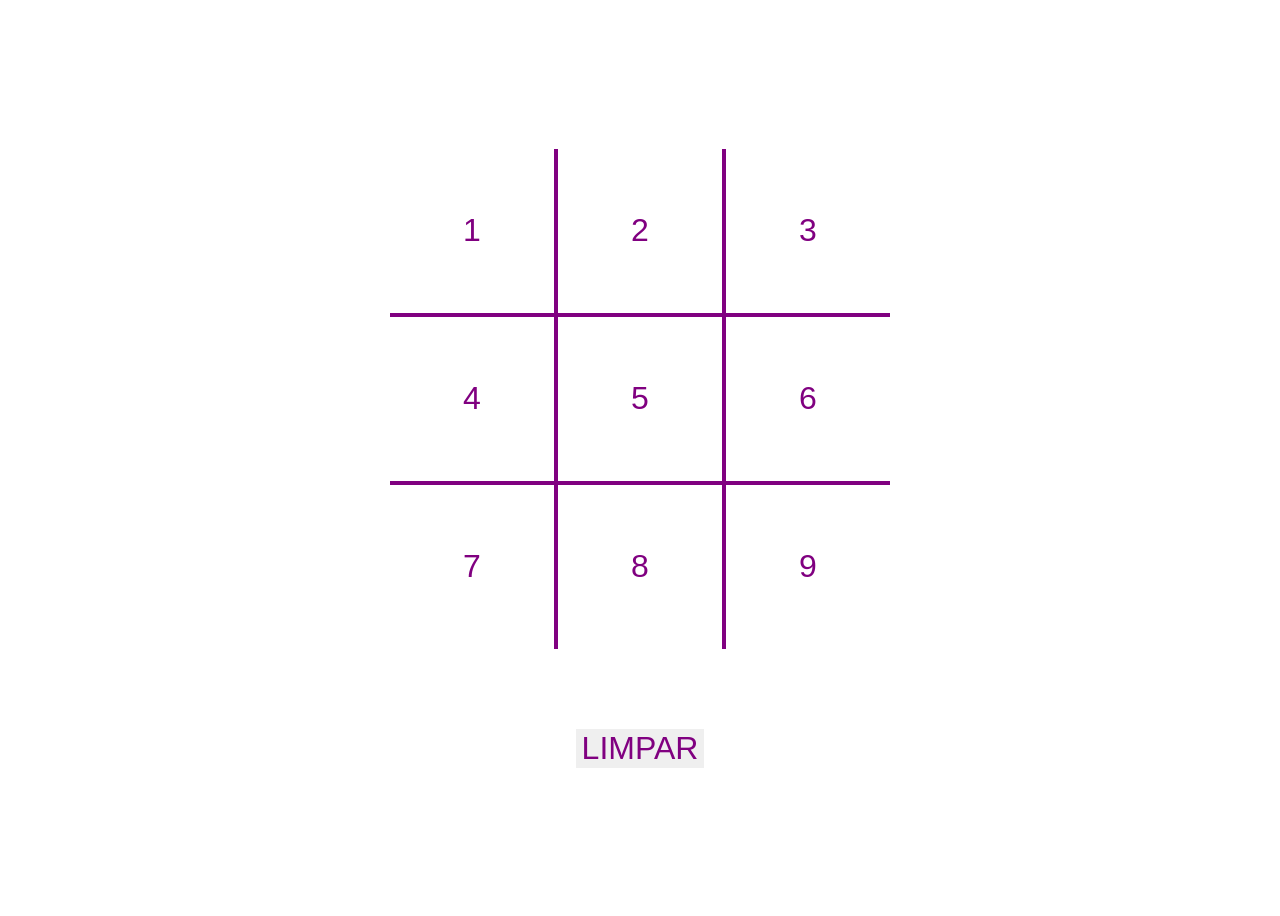
==== index.html @ 67396ec8 "feat: organização do jogo da velha" ====
<!DOCTYPE html>
<html lang="pt-BR">

<head>
    <meta charset="UTF-8">
    <meta name="viewport" content="width=device-width, initial-scale=1.0">
    <title>Joge da Velha</title>

    <link rel="stylesheet" href="/css/styles.css">
  
    <script src="script.js"></script>

    <meta name="description" content="">


    <meta property="og:title" content="" />
    <meta property="og:description" content="" />
    <meta property="og:image" content="" />
    <meta property="og:url" content="" />
    <meta property="og:type" content="website" />
</head>

<body>
    <div class="container" id="clique">
        <button onclick="jogadaUm ()" class="tabuleiro" id="um" href="">1</button>
        <button onclick="jogadaDois ()" class="tabuleiro" id="dois" href="">2</button>
        <button onclick="jogadaTres ()" class="tabuleiro" id="tres" href="">3</button>
        <button onclick="jogadaQuatro()" class="tabuleiro" id="quatro" href="">4</button>
        <button onclick="jogadaCinco()" class="tabuleiro" id="cinco" href="">5</button>
        <button onclick="jogadaSeis()" class="tabuleiro" id="seis" href="">6</button>
        <button onclick="jogadaSete()" class="tabuleiro" id="sete" href="">7</button>
        <button onclick="jogadaOito()" class="tabuleiro" id="oito" href="">8</button>
        <button onclick="jogadaNove()" class="tabuleiro" id="nove" href="">9</button>
    </div>
    <button onclick="reset()" class="limpar-tabuleiro" id="resetar">LIMPAR</button>
</body>

</html>
---- css/styles.css ----
body {
    display: flex;
    justify-content: center;
    align-items: center;
    height: 100vh;
    flex-direction: column;
    gap: 5rem;
}

.container {
    display: grid;
    grid-template-columns: repeat(3, 1fr);
    grid-template-rows: repeat(3, 1fr);
    grid-template-areas: 
    "um dois tres"
    "quatro cinco seis"
    "sete oito nove";
    gap: 4px;
    background-color: purple;
    width: 500px;  /* Definindo um tamanho para o tabuleiro */
    height: 500px;
}

.tabuleiro {
    background-color: white;
    display: flex;
    justify-content: center;
    align-items: center;
    cursor: pointer;
    transition: background-color 0.2s ease, transform 0.1s ease;
}

#um { grid-area: um; }
#dois { grid-area: dois; }
#tres { grid-area: tres; }
#quatro { grid-area: quatro; }
#cinco { grid-area: cinco; }
#seis { grid-area: seis; }
#sete { grid-area: sete; }
#oito { grid-area: oito; }
#nove { grid-area: nove; }

.tabuleiro:hover, 
.tabuleiro:focus, 
.tabuleiro:active{
    outline: none !important;
    box-shadow: none !important; /* Garante que navegadores baseados em Chromium não usem sombra */
    transform: scale(.98);
}

button {
    font-size: 2rem;
    color: purple;
    border: none;
}
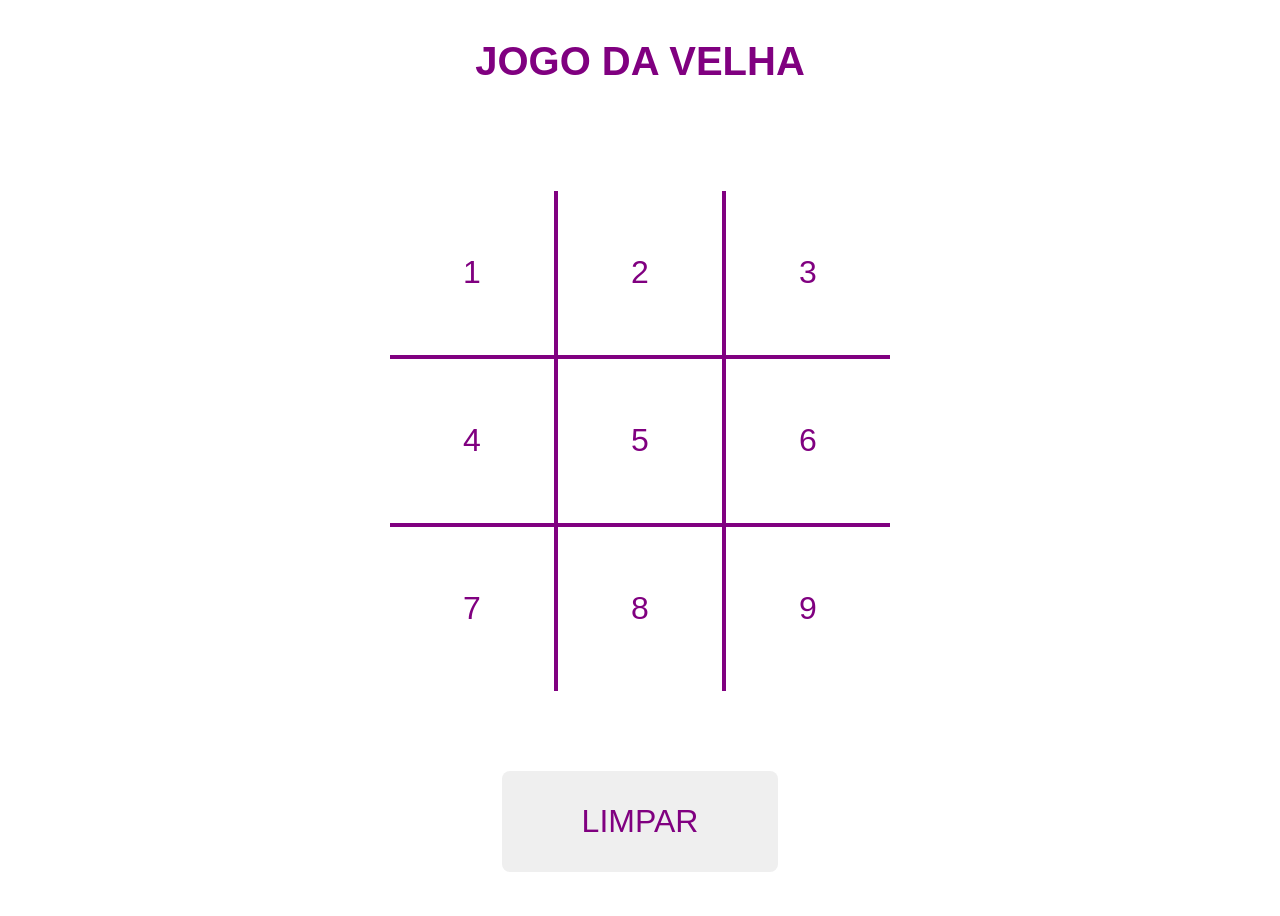
==== commit 658c0669: "feat: ajuste css e responsividade." ====
--- a/index.html
+++ b/index.html
@@ -11,8 +11,6 @@
     <script src="script.js"></script>
 
     <meta name="description" content="">
-
-
     <meta property="og:title" content="" />
     <meta property="og:description" content="" />
     <meta property="og:image" content="" />
@@ -21,16 +19,17 @@
 </head>
 
 <body>
+    <h1>JOGO DA VELHA</h1>
     <div class="container" id="clique">
-        <button onclick="jogadaUm ()" class="tabuleiro" id="um" href="">1</button>
-        <button onclick="jogadaDois ()" class="tabuleiro" id="dois" href="">2</button>
-        <button onclick="jogadaTres ()" class="tabuleiro" id="tres" href="">3</button>
-        <button onclick="jogadaQuatro()" class="tabuleiro" id="quatro" href="">4</button>
-        <button onclick="jogadaCinco()" class="tabuleiro" id="cinco" href="">5</button>
-        <button onclick="jogadaSeis()" class="tabuleiro" id="seis" href="">6</button>
-        <button onclick="jogadaSete()" class="tabuleiro" id="sete" href="">7</button>
-        <button onclick="jogadaOito()" class="tabuleiro" id="oito" href="">8</button>
-        <button onclick="jogadaNove()" class="tabuleiro" id="nove" href="">9</button>
+        <button onclick="jogadaUm ()" class="tabuleiro" id="um">1</button>
+        <button onclick="jogadaDois ()" class="tabuleiro" id="dois">2</button>
+        <button onclick="jogadaTres ()" class="tabuleiro" id="tres">3</button>
+        <button onclick="jogadaQuatro()" class="tabuleiro" id="quatro">4</button>
+        <button onclick="jogadaCinco()" class="tabuleiro" id="cinco">5</button>
+        <button onclick="jogadaSeis()" class="tabuleiro" id="seis">6</button>
+        <button onclick="jogadaSete()" class="tabuleiro" id="sete">7</button>
+        <button onclick="jogadaOito()" class="tabuleiro" id="oito">8</button>
+        <button onclick="jogadaNove()" class="tabuleiro" id="nove">9</button>
     </div>
     <button onclick="reset()" class="limpar-tabuleiro" id="resetar">LIMPAR</button>
 </body>
--- a/css/styles.css
+++ b/css/styles.css
@@ -5,19 +5,29 @@
     height: 100vh;
     flex-direction: column;
     gap: 5rem;
+    font-family: 'Segoe UI', Tahoma, Geneva, Verdana, sans-serif;
+    color: purple;
+}
+
+h1 {
+    font-size: 2.5rem;
+    display: flex;
+    justify-content: center;
+    align-items: center;
 }
 
 .container {
     display: grid;
     grid-template-columns: repeat(3, 1fr);
     grid-template-rows: repeat(3, 1fr);
-    grid-template-areas: 
-    "um dois tres"
-    "quatro cinco seis"
-    "sete oito nove";
+    grid-template-areas:
+        "um dois tres"
+        "quatro cinco seis"
+        "sete oito nove";
     gap: 4px;
     background-color: purple;
-    width: 500px;  /* Definindo um tamanho para o tabuleiro */
+    width: 500px;
+    /* Definindo um tamanho para o tabuleiro */
     height: 500px;
 }
 
@@ -30,21 +40,48 @@
     transition: background-color 0.2s ease, transform 0.1s ease;
 }
 
-#um { grid-area: um; }
-#dois { grid-area: dois; }
-#tres { grid-area: tres; }
-#quatro { grid-area: quatro; }
-#cinco { grid-area: cinco; }
-#seis { grid-area: seis; }
-#sete { grid-area: sete; }
-#oito { grid-area: oito; }
-#nove { grid-area: nove; }
+#um {
+    grid-area: um;
+}
 
-.tabuleiro:hover, 
-.tabuleiro:focus, 
-.tabuleiro:active{
+#dois {
+    grid-area: dois;
+}
+
+#tres {
+    grid-area: tres;
+}
+
+#quatro {
+    grid-area: quatro;
+}
+
+#cinco {
+    grid-area: cinco;
+}
+
+#seis {
+    grid-area: seis;
+}
+
+#sete {
+    grid-area: sete;
+}
+
+#oito {
+    grid-area: oito;
+}
+
+#nove {
+    grid-area: nove;
+}
+
+.tabuleiro:hover,
+.tabuleiro:focus,
+.tabuleiro:active {
     outline: none !important;
-    box-shadow: none !important; /* Garante que navegadores baseados em Chromium não usem sombra */
+    box-shadow: none !important;
+    /* Garante que navegadores baseados em Chromium não usem sombra */
     transform: scale(.98);
 }
 
@@ -53,3 +90,61 @@
     color: purple;
     border: none;
 }
+
+.limpar-tabuleiro {
+    margin-bottom: 2rem;
+    padding: 2rem 5rem;
+    border-radius: 8px;
+
+}
+
+.limpar-tabuleiro:hover,
+.limpar-tabuleiro:focus,
+.limpar-tabuleiro:focus-visible {
+    border: solid 1px purple;
+    transform: scale(0.98);
+}
+
+@media (max-width: 480px) {
+    .container {
+        display: grid;
+        grid-template-columns: repeat(3, 1fr);
+        /* Mantém as 3 colunas */
+        width: 90vw;
+        /* Ocupa 90% da largura da tela */
+        max-width: 340px;
+        /* Não deixa esticar demais */
+        margin: 20px auto;
+        /* Centraliza na tela */
+        background-color: transparent;
+        /* Evita o vazamento de fundo */
+    }
+
+    .tabuleiro {
+        height: 28vw;        /* Altura proporcional à largura da tela */
+        max-height: 110px;   /* Limite máximo de altura */
+        font-size: 2.2rem;   /* Tamanho do texto (X, O ou números) */
+        background: #fff;    /* Cor de fundo do botão */
+        border: 2px solid purple; /* Garante a linha roxa */
+    }
+
+    #um, #dois, #tres { border-top: none; }
+    #sete, #oito, #nove { border-bottom: none; }
+    #um, #quatro, #sete { border-left: none; }
+    #tres, #seis, #nove { border-right: none; }
+
+   h1 {
+        font-size: 1.8rem;
+        text-align: center;
+        margin-top: 15px;
+    }
+
+    .limpar-tabuleiro {
+        display: block;
+        width: 60%;
+        max-width: 200px;
+        margin: 20px auto;
+        padding: 12px;
+        font-size: 1.1rem;
+    }
+}
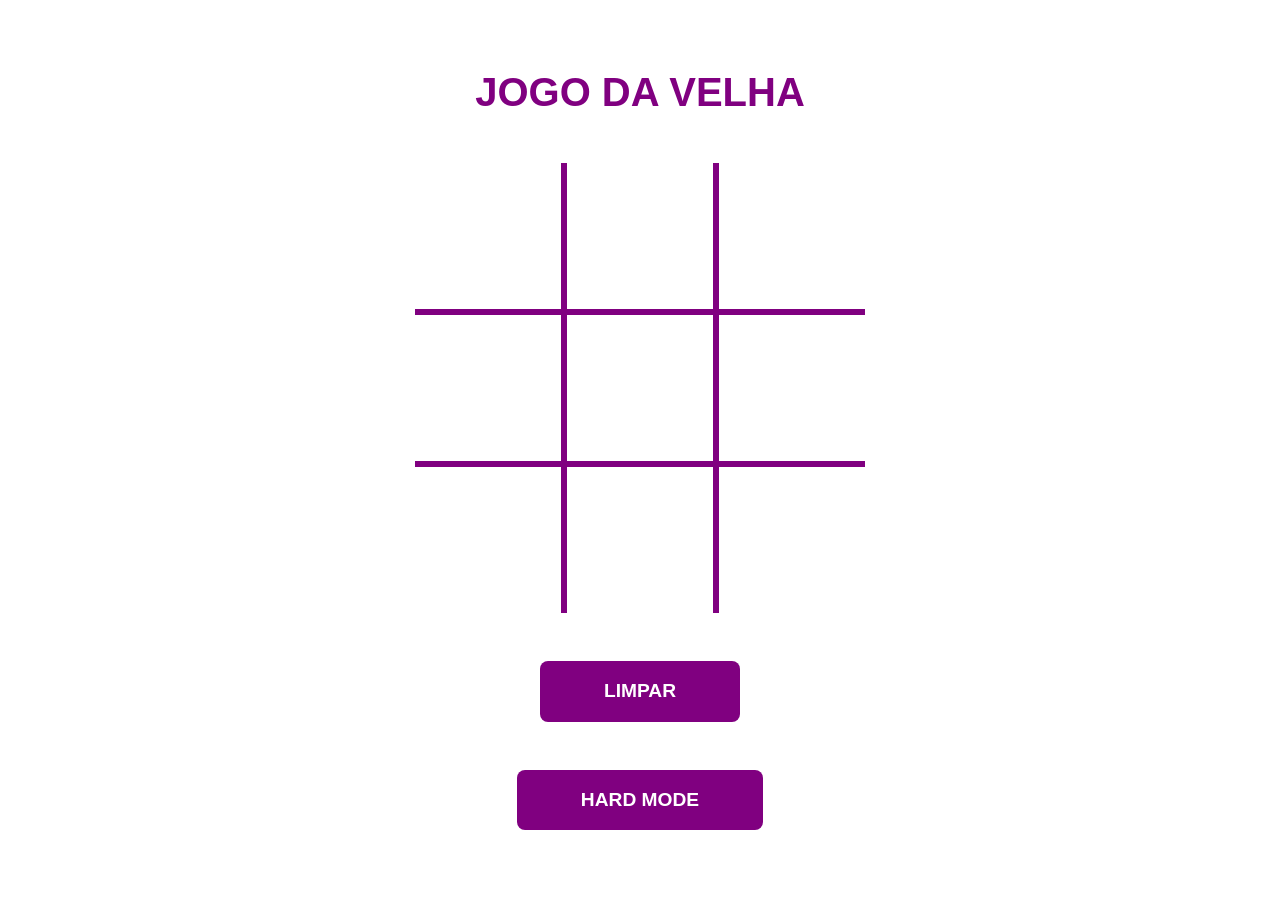
==== commit a634b09e: "feat: criação do modo hard" ====
--- a/index.html
+++ b/index.html
@@ -4,34 +4,35 @@
 <head>
     <meta charset="UTF-8">
     <meta name="viewport" content="width=device-width, initial-scale=1.0">
-    <title>Joge da Velha</title>
+    <title>Jogo da Velha</title>
 
-    <link rel="stylesheet" href="/css/styles.css">
+    <link rel="stylesheet" href="./css/styles.css">
   
-    <script src="script.js"></script>
+    <script src="lowmode.js"></script>
 
-    <meta name="description" content="">
-    <meta property="og:title" content="" />
+    <meta name="description" content="JOGO DA VELHA">
+    <meta property="og:title" content="JOGO DA VELHA" />
     <meta property="og:description" content="" />
-    <meta property="og:image" content="" />
-    <meta property="og:url" content="" />
+    <meta property="og:url" content="https://sacradevsenai.github.io/jogo-da-velha/" />
     <meta property="og:type" content="website" />
 </head>
 
 <body>
     <h1>JOGO DA VELHA</h1>
     <div class="container" id="clique">
-        <button onclick="jogadaUm ()" class="tabuleiro" id="um">1</button>
-        <button onclick="jogadaDois ()" class="tabuleiro" id="dois">2</button>
-        <button onclick="jogadaTres ()" class="tabuleiro" id="tres">3</button>
-        <button onclick="jogadaQuatro()" class="tabuleiro" id="quatro">4</button>
-        <button onclick="jogadaCinco()" class="tabuleiro" id="cinco">5</button>
-        <button onclick="jogadaSeis()" class="tabuleiro" id="seis">6</button>
-        <button onclick="jogadaSete()" class="tabuleiro" id="sete">7</button>
-        <button onclick="jogadaOito()" class="tabuleiro" id="oito">8</button>
-        <button onclick="jogadaNove()" class="tabuleiro" id="nove">9</button>
+        <button onclick="jogadaUm()" class="tabuleiro" id="um"></button>
+        <button onclick="jogadaDois()" class="tabuleiro" id="dois"></button>
+        <button onclick="jogadaTres()" class="tabuleiro" id="tres"></button>
+        <button onclick="jogadaQuatro()" class="tabuleiro" id="quatro"></button>
+        <button onclick="jogadaCinco()" class="tabuleiro" id="cinco"></button>
+        <button onclick="jogadaSeis()" class="tabuleiro" id="seis"></button>
+        <button onclick="jogadaSete()" class="tabuleiro" id="sete"></button>
+        <button onclick="jogadaOito()" class="tabuleiro" id="oito"></button>
+        <button onclick="jogadaNove()" class="tabuleiro" id="nove"></button>
     </div>
     <button onclick="reset()" class="limpar-tabuleiro" id="resetar">LIMPAR</button>
+    <a href="hardmode.html" class="limpar-tabuleiro" id="resetar">HARD MODE</a>
+
 </body>
 
 </html>
--- a/css/styles.css
+++ b/css/styles.css
@@ -4,147 +4,137 @@
     align-items: center;
     height: 100vh;
     flex-direction: column;
-    gap: 5rem;
+    gap: 3rem;
+    /* Ajustado de 5rem para aproximar os blocos de forma elegante */
     font-family: 'Segoe UI', Tahoma, Geneva, Verdana, sans-serif;
     color: purple;
+    margin: 0;
+    box-sizing: border-box;
 }
 
 h1 {
-    font-size: 2.5rem;
+   font-size: 2.5rem;
     display: flex;
     justify-content: center;
     align-items: center;
+    margin: 0;
 }
 
+h4 {
+    margin: 0;
+}
 .container {
-    display: grid;
+display: grid;
     grid-template-columns: repeat(3, 1fr);
     grid-template-rows: repeat(3, 1fr);
-    grid-template-areas:
-        "um dois tres"
-        "quatro cinco seis"
-        "sete oito nove";
-    gap: 4px;
-    background-color: purple;
-    width: 500px;
-    /* Definindo um tamanho para o tabuleiro */
-    height: 500px;
+    gap: 6px; /* Espessura da cerquinha roxa no computador */
+    background-color: purple; /* A cor que formará as linhas internas */
+    width: 450px;
+    height: 450px;
+    box-sizing: border-box;
 }
 
 .tabuleiro {
-    background-color: white;
+background-color: white !important;
+    border: none !important; /* Mata qualquer borda antiga */
     display: flex;
     justify-content: center;
     align-items: center;
     cursor: pointer;
     transition: background-color 0.2s ease, transform 0.1s ease;
+    width: 100%;
+    height: 100%;
+    margin: 0 !important;
+    padding: 0;
 }
-
-#um {
-    grid-area: um;
-}
-
-#dois {
-    grid-area: dois;
-}
-
-#tres {
-    grid-area: tres;
-}
-
-#quatro {
-    grid-area: quatro;
-}
-
-#cinco {
-    grid-area: cinco;
-}
-
-#seis {
-    grid-area: seis;
-}
-
-#sete {
-    grid-area: sete;
-}
-
-#oito {
-    grid-area: oito;
-}
-
-#nove {
-    grid-area: nove;
-}
-
 .tabuleiro:hover,
 .tabuleiro:focus,
 .tabuleiro:active {
-    outline: none !important;
+  outline: none !important;
     box-shadow: none !important;
-    /* Garante que navegadores baseados em Chromium não usem sombra */
-    transform: scale(.98);
+    transform: scale(.96);
+    background-color: #f9f0ff !important;
 }
 
 button {
-    font-size: 2rem;
+    font-size: 2.5rem;
     color: purple;
-    border: none;
+}
+
+a{
+    display: flex;
+    align-items: center;
+    justify-content: center;
+    text-decoration: none;
 }
 
 .limpar-tabuleiro {
-    margin-bottom: 2rem;
-    padding: 2rem 5rem;
+    padding: 1.2rem 4rem; /* Reduzido o esticamento exagerado */
     border-radius: 8px;
-
+    background-color: purple;
+    color: white;
+    border: none;
+    font-size: 1.2rem;
+    font-weight: bold;
+    cursor: pointer;
+    transition: transform 0.1s ease;
 }
 
 .limpar-tabuleiro:hover,
 .limpar-tabuleiro:focus,
 .limpar-tabuleiro:focus-visible {
-    border: solid 1px purple;
+    border: #6a0dad;
     transform: scale(0.98);
 }
 
 @media (max-width: 480px) {
-    .container {
-        display: grid;
-        grid-template-columns: repeat(3, 1fr);
-        /* Mantém as 3 colunas */
-        width: 90vw;
-        /* Ocupa 90% da largura da tela */
-        max-width: 340px;
-        /* Não deixa esticar demais */
-        margin: 20px auto;
-        /* Centraliza na tela */
-        background-color: transparent;
-        /* Evita o vazamento de fundo */
+
+    /* 1. O Body vira um envelopador compacto e centralizado */
+    body {
+        height: 100vh;
+        gap: 2rem;
+        /* Diminui drasticamente o espaçamento vazio entre os elementos */
+        justify-content: center;
+        padding: 15px;
+        box-sizing: border-box;
     }
 
-    .tabuleiro {
-        height: 28vw;        /* Altura proporcional à largura da tela */
-        max-height: 110px;   /* Limite máximo de altura */
-        font-size: 2.2rem;   /* Tamanho do texto (X, O ou números) */
-        background: #fff;    /* Cor de fundo do botão */
-        border: 2px solid purple; /* Garante a linha roxa */
+    /* 2. O Título perde as margens brutas */
+    h1 {
+        font-size: 2rem;
+        }
+
+    /* 3. Técnica do Gap Colorido: O tabuleiro desenha a cerquinha roxa sozinho */
+    .container {
+        gap: 4px;
+        width: 85vw;
+        /* Ocupa 85% da largura da tela do celular */
+        max-width: 300px;
+        /* Tamanho limite perfeito para não estourar */
+        height: 85vw;
+        /* Altura idêntica à largura para o grid ser um quadrado perfeito */
+        max-height: 300px;
     }
 
-    #um, #dois, #tres { border-top: none; }
-    #sete, #oito, #nove { border-bottom: none; }
-    #um, #quatro, #sete { border-left: none; }
-    #tres, #seis, #nove { border-right: none; }
-
-   h1 {
-        font-size: 1.8rem;
-        text-align: center;
-        margin-top: 15px;
+    /* 4. Os quadrados ficam brancos e SEM nenhuma borda (acaba o trilho de trem!) */
+    .tabuleiro {
+        font-size: 2.2rem;
+        margin: 0 !important;
+        /* Limpa resquícios de margens */
     }
 
+    /* Remove os seletores antigos de desativar bordas (#um, #dois...) pois agora nenhuma tem */
+
+    /* 5. Ajuste fino do botão LIMPAR */
     .limpar-tabuleiro {
-        display: block;
         width: 60%;
-        max-width: 200px;
-        margin: 20px auto;
-        padding: 12px;
+        max-width: 180px;
+        padding: 12px 0;
+        margin: 0 auto;
         font-size: 1.1rem;
+        background-color: purple;
+        color: white;
+        border: none;
+        border-radius: 6px;
     }
 }
